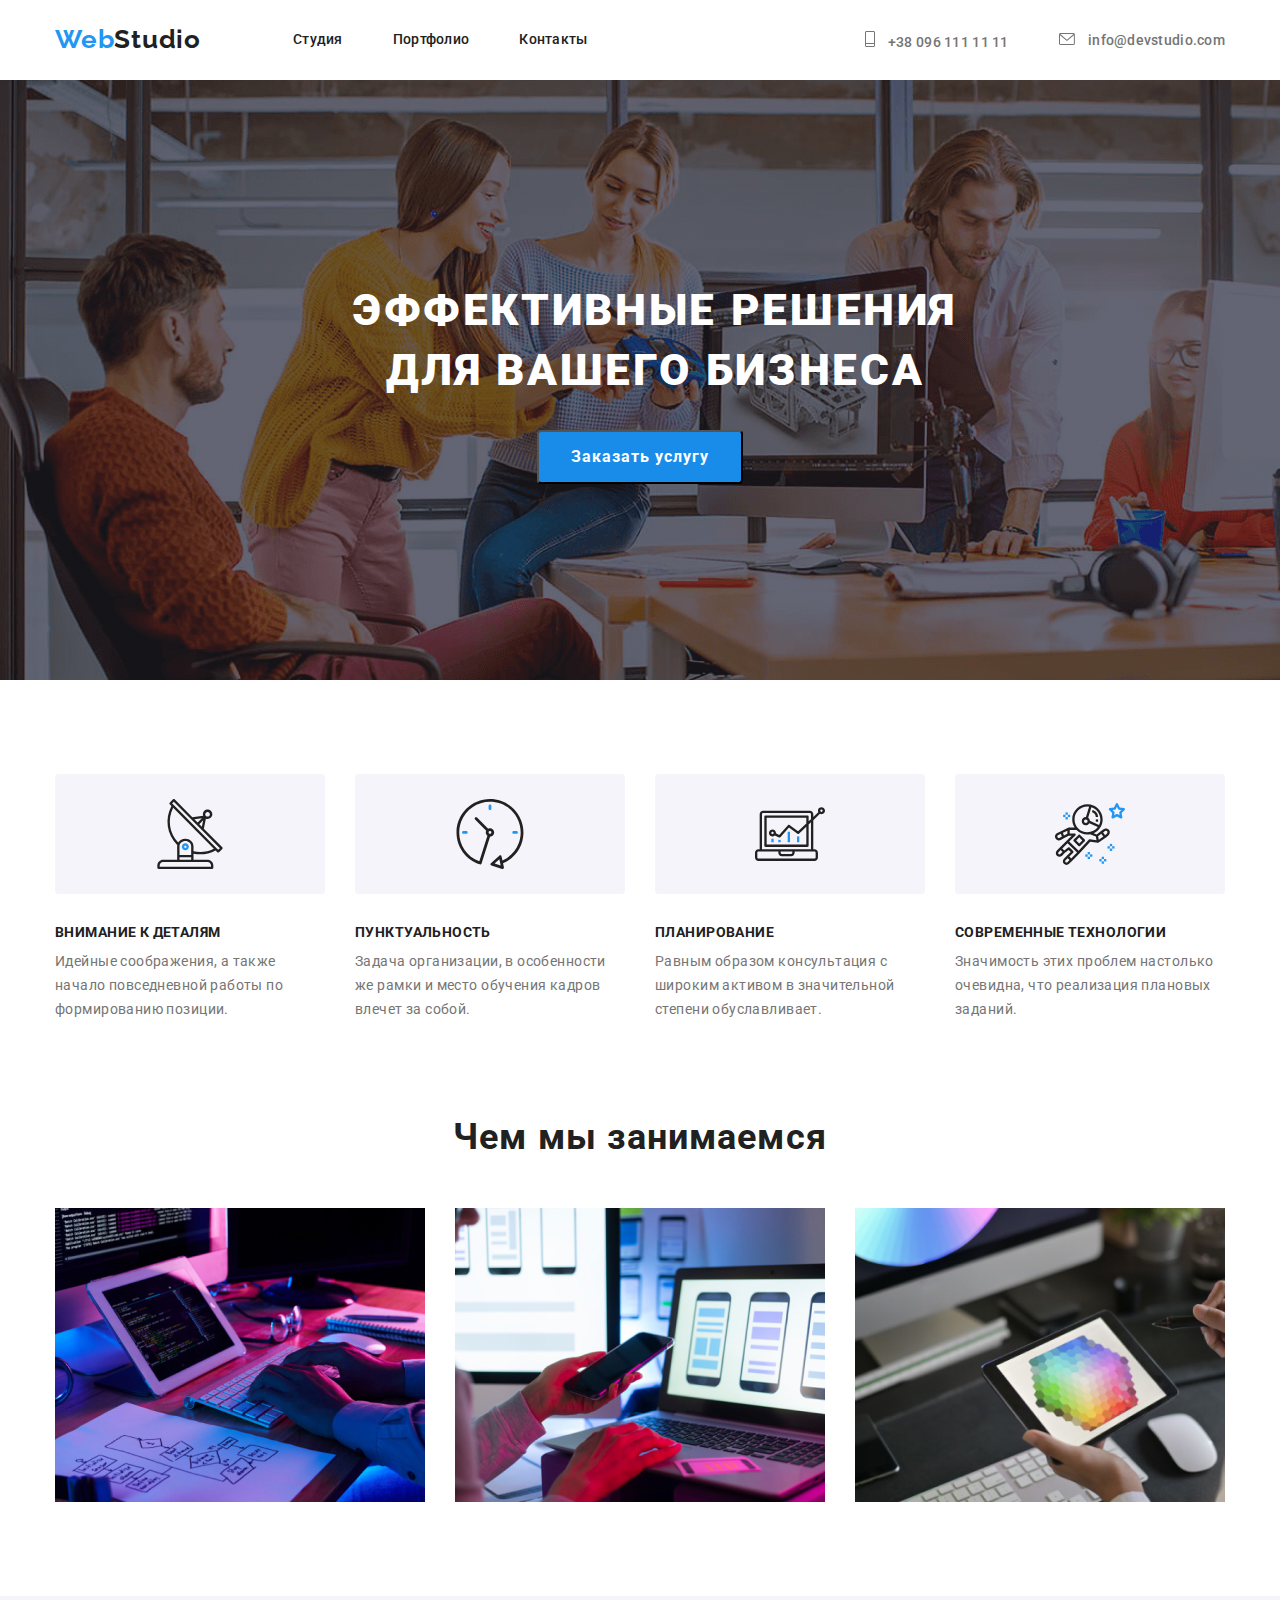
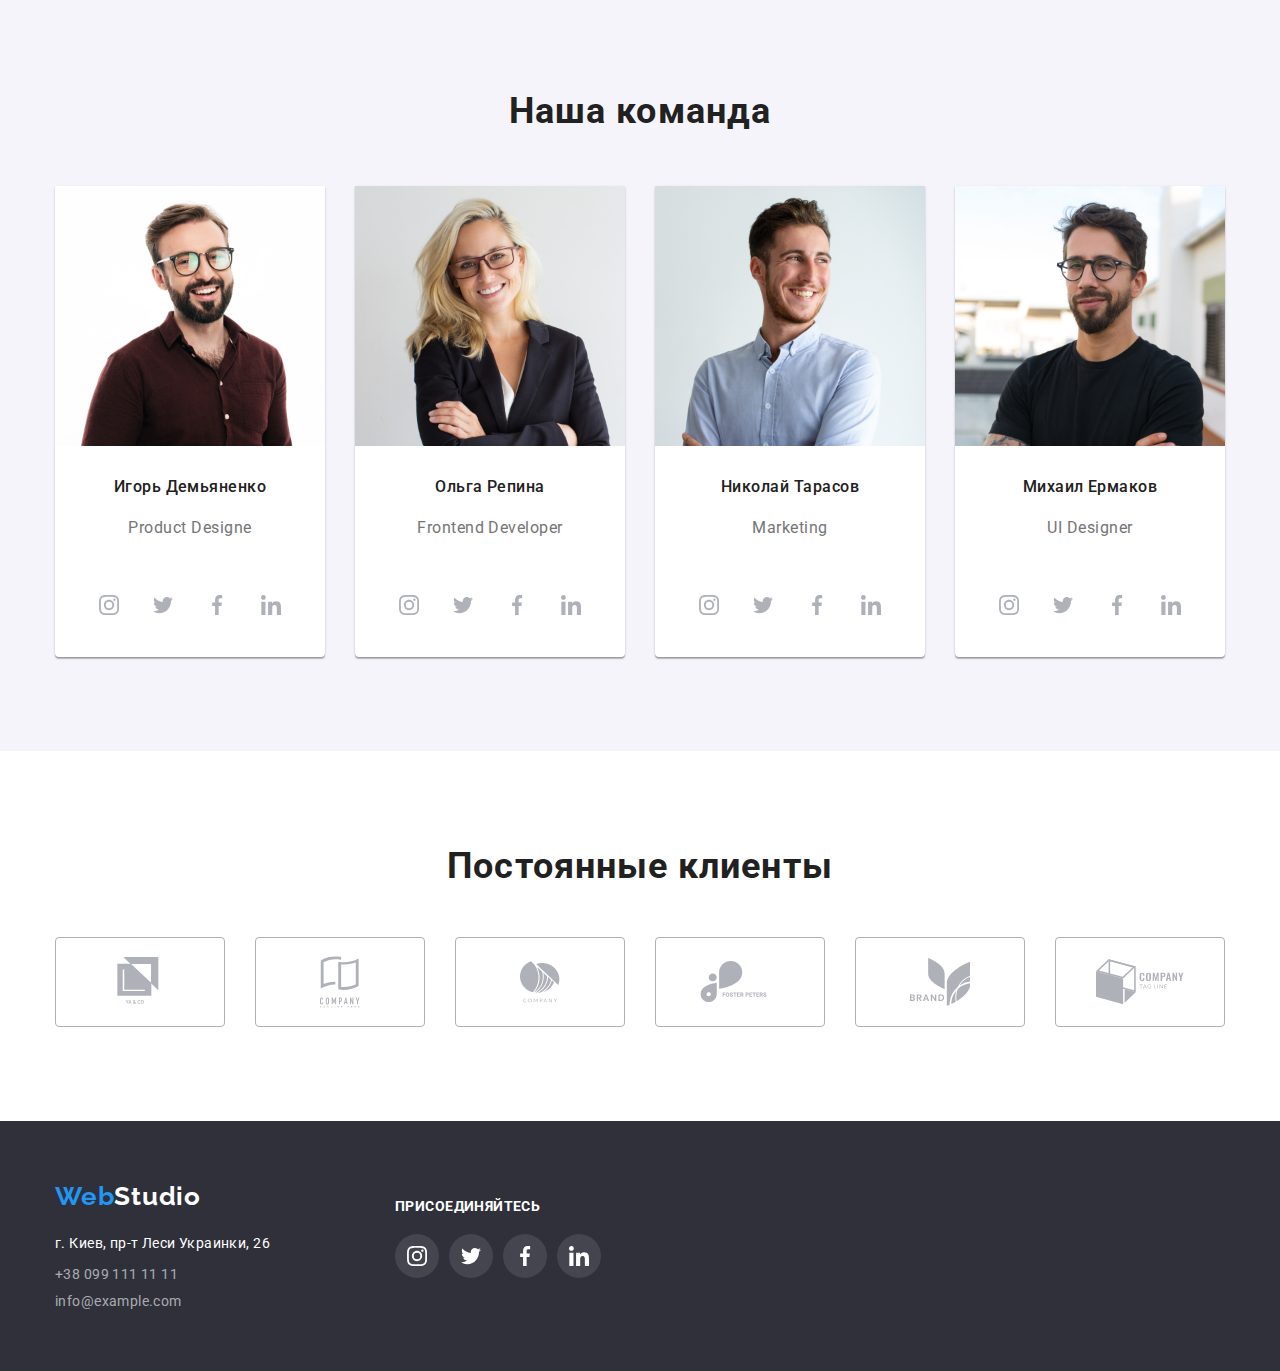
==== index.html @ f5c0ccfe "new repozitoriy" ====
<!DOCTYPE html>
<html lang="ru">
  <head>
    <meta charset="UTF-8" />
    <meta name="viewport" content="width=device-width, initial-scale=1.0" />
    <title>WebStudio</title>
    <link
      rel="stylesheet"
      href="https://cdnjs.cloudflare.com/ajax/libs/modern-normalize/1.0.0/modern-normalize.css"
    />
    <link
      href="https://fonts.googleapis.com/css2?family=Raleway:wght@700&family=Roboto:wght@400;500;900&display=swap"
      rel="stylesheet"
    />

    <link rel="stylesheet" href="./css/styles.css" />
  </head>
  <body>
    <!--Header-->
    <header class="header">
      <div class="container">
        <nav class="navigation">
          <a
            class="logo-link link"
            href="./index.html"
            aria-label="логотип вэбстудии"
          >
            <span class="logo">Web</span><span class="logo-two">Studio</span>
          </a>

          <ul class="navigation-list list">
            <li class="nav-list-item">
              <a class="nav-studio-link link" href="./portfolio.html">
                <span class="studio-color">Студия</span>
              </a>
            </li>
            <li class="nav-list-item">
              <a class="nav-portfolio-link link" href="./portfolio.html"
                >Портфолио</a
              >
            </li>
            <li class="nav-list-item">
              <a class="nav-contakts-link link" href="">Контакты</a>
            </li>
          </ul>
        </nav>
        <address class="address">
          <ul class="header-address-list">
            <li class="header-tel-list list">
              <a class="header-tel-link link" href="tel:+380961111111">
                <svg class="icon-telsvg">
                  <use href="./images/sprite.svg.svg#icon-telsvg"></use>
                </svg>
                +38 096 111 11 11</a
              >
            </li>
            <li class="header-mail-list list">
              <a class="header-mail-link link" href="mailto:info@devstudio.com">
                <svg class="icon-emailsvg">
                  <use href="./images/sprite.svg.svg#icon-emailsvg"></use>
                </svg>
                info@devstudio.com</a
              >
            </li>
          </ul>
        </address>
      </div>
    </header>
    <!-- Main-->
    <main class="Main">
      <!--Hero-->
      <section class="Hero overlay">
        <div class="container">
          <div class="wraper-title">
            <h1 class="title-hero">
              Эффективные решения <br />для вашего бизнеса
            </h1>
          </div>
          <div class="wraper-button-hero">
            <button class="button-hero" type="button">
              <span class="button-hero-link">Заказать услугу</span>
            </button>
          </div>
        </div>
      </section>

      <!--Features-->
      <section class="features">
        <div class="container">
          <h2 hidden class="title-features">Наши преимущества</h2>
          <ul class="features-list list">
            <li class="features-item antena">
              <h3 class="title-advantages">Внимание к деталям</h3>
              <p class="desc-title-advantages">
                Идейные соображения, а также начало повседневной работы по
                формированию позиции.
              </p>
            </li>
            <li class="features-item clock">
              <h3 class="title-advantages">Пунктуальность</h3>
              <p class="desc-title-advantages">
                Задача организации, в особенности же рамки и место обучения
                кадров влечет за собой.
              </p>
            </li>
            <li class="features-item diagram">
              <h3 class="title-advantages">Планирование</h3>
              <p class="desc-title-advantages">
                Равным образом консультация с широким активом в значительной
                степени обуславливает.
              </p>
            </li>
            <li class="features-item astronaut">
              <h3 class="title-advantages">Современные технологии</h3>
              <p class="desc-title-advantages">
                Значимость этих проблем настолько очевидна, что реализация
                плановых заданий.
              </p>
            </li>
          </ul>
        </div>
      </section>

      <!--description of services-->
      <section class="description-services">
        <div class="container">
          <h2 class="title-description">Чем мы занимаемся</h2>
          <ul class="description-services-item-list list">
            <li class="item-services">
              <img
                class="item-services-img"
                src="./images/what.we.doing/img.box1.jpg"
                alt="програмист пишет код"
                width="370"
                height="294"
              />
            </li>
            <li class="item-services">
              <img
                class="item-services-img"
                src="./images/what.we.doing/img.box2.jpg"
                alt="програмист выбирает
              макет сайта на телефоне"
                width="370"
                height="294"
              />
            </li>
            <li class="item-services">
              <img
                class="item-services-img"
                src="./images/what.we.doing/img.box3.jpg"
                alt="програмист выбирает цвет"
                width="370"
                height="294"
              />
            </li>
          </ul>
        </div>
      </section>

      <!--Team-->
      <section class="section team">
        <div class="container">
          <h2 class="title-team">Наша команда</h2>
          <ul class="team-list list">
            <li class="item-team">
              <img
                class="team-name-img"
                src="./images/team/img.1.jpg"
                alt="Игорь Демьяненко"
                width="270"
                height="260"
              />
              <div class="team-description">
                <h4 class="title-name">Игорь Демьяненко</h4>
                <p class="desc-profession" lang="en">Product Designe</p>
                <ul class="social-list list">
                  <li class="social-list-item">
                    <a class="social-list-link" href="">
                      <svg class="social-list-svg">
                        <use
                          href="./images/sprite.svg.svg#icon-instagramsvg"
                        ></use>
                      </svg>
                    </a>
                  </li>
                  <li class="social-list-item">
                    <a class="social-list-link" href="">
                      <svg class="social-list-svg">
                        <use
                          href="./images/sprite.svg.svg#icon-twittersvg"
                        ></use>
                      </svg>
                    </a>
                  </li>
                  <li class="social-list-item">
                    <a class="social-list-link" href="">
                      <svg class="social-list-svg">
                        <use
                          href="./images/sprite.svg.svg#icon-facebooksvg"
                        ></use>
                      </svg>
                    </a>
                  </li>
                  <li class="social-list-item">
                    <a class="social-list-link" href="">
                      <svg class="social-list-svg">
                        <use
                          href="./images/sprite.svg.svg#icon-linkedinsvg"
                        ></use>
                      </svg>
                    </a>
                  </li>
                </ul>
              </div>
            </li>
            <li class="item-team">
              <img
                class="team-name-img"
                src="./images/team/img.2.jpg"
                alt="Ольга Репина"
                width="270"
                height="260"
              />
              <div class="team-description">
                <h4 class="title-name">Ольга Репина</h4>
                <p class="desc-profession" lang="en">Frontend Developer</p>
                <ul class="social-list list">
                  <li class="social-list-item">
                    <a class="social-list-link" href="">
                      <svg class="social-list-svg">
                        <use
                          href="./images/sprite.svg.svg#icon-instagramsvg"
                        ></use>
                      </svg>
                    </a>
                  </li>
                  <li class="social-list-item">
                    <a class="social-list-link" href="">
                      <svg class="social-list-svg">
                        <use
                          href="./images/sprite.svg.svg#icon-twittersvg"
                        ></use>
                      </svg>
                    </a>
                  </li>
                  <li class="social-list-item">
                    <a class="social-list-link" href="">
                      <svg class="social-list-svg">
                        <use
                          href="./images/sprite.svg.svg#icon-facebooksvg"
                        ></use>
                      </svg>
                    </a>
                  </li>
                  <li class="social-list-item">
                    <a class="social-list-link" href="">
                      <svg class="social-list-svg">
                        <use
                          href="./images/sprite.svg.svg#icon-linkedinsvg"
                        ></use>
                      </svg>
                    </a>
                  </li>
                </ul>
              </div>
            </li>
            <li class="item-team">
              <img
                class="team-name-img"
                src="./images/team/img.3.jpg"
                alt="Николай Тарасов"
                width="270"
                height="260"
              />
              <div class="team-description">
                <h4 class="title-name">Николай Тарасов</h4>
                <p class="desc-profession" lang="en">Marketing</p>
                <ul class="social-list list">
                  <li class="social-list-item">
                    <a class="social-list-link" href="">
                      <svg class="social-list-svg">
                        <use
                          href="./images/sprite.svg.svg#icon-instagramsvg"
                        ></use>
                      </svg>
                    </a>
                  </li>
                  <li class="social-list-item">
                    <a class="social-list-link" href="" width="44" height="44">
                      <svg class="social-list-svg">
                        <use
                          href="./images/sprite.svg.svg#icon-twittersvg"
                        ></use>
                      </svg>
                    </a>
                  </li>
                  <li class="social-list-item">
                    <a class="social-list-link" href="">
                      <svg class="social-list-svg">
                        <use
                          href="./images/sprite.svg.svg#icon-facebooksvg"
                        ></use>
                      </svg>
                    </a>
                  </li>
                  <li class="social-list-item">
                    <a class="social-list-link" href="">
                      <svg class="social-list-svg">
                        <use
                          href="./images/sprite.svg.svg#icon-linkedinsvg"
                        ></use>
                      </svg>
                    </a>
                  </li>
                </ul>
              </div>
            </li>
            <li class="item-team">
              <img
                class="team-name-img"
                src="./images/team/img.4.jpg"
                alt="Михаил Ермаков "
                width="270"
                height="260"
              />
              <div class="team-description">
                <h4 class="title-name">Михаил Ермаков</h4>
                <p class="desc-profession" lang="en">UI Designer</p>
                <ul class="social-list list">
                  <li class="social-list-item">
                    <a class="social-list-link" href="">
                      <svg class="social-list-svg">
                        <use
                          href="./images/sprite.svg.svg#icon-instagramsvg"
                        ></use>
                      </svg>
                    </a>
                  </li>
                  <li class="social-list-item">
                    <a class="social-list-link" href="">
                      <svg class="social-list-svg">
                        <use
                          href="./images/sprite.svg.svg#icon-twittersvg"
                        ></use>
                      </svg>
                    </a>
                  </li>
                  <li class="social-list-item">
                    <a class="social-list-link" href="">
                      <svg class="social-list-svg">
                        <use
                          href="./images/sprite.svg.svg#icon-facebooksvg"
                        ></use>
                      </svg>
                    </a>
                  </li>
                  <li class="social-list-item">
                    <a class="social-list-link" href="">
                      <svg class="social-list-svg">
                        <use
                          href="./images/sprite.svg.svg#icon-linkedinsvg"
                        ></use>
                      </svg>
                    </a>
                  </li>
                </ul>
              </div>
            </li>
          </ul>
        </div>
      </section>
      <!--Clients-->
      <section class="clients">
        <div class="container">
          <h2 class="clients-name">Постоянные клиенты</h2>
          <ul class="clients-list list">
            <li class="clients-list-item">
              <a class="clients-list-link" href="">
                <svg class="clients-list-svg yaco">
                  <use href="./images/sprite.svg.svg#icon-logo-1"></use>
                </svg>
              </a>
            </li>
            <li class="clients-list-item">
              <a class="clients-list-link" href="">
                <svg class="clients-list-svg tagline">
                  <use href="./images/sprite.svg.svg#icon-logo-2"></use>
                </svg>
              </a>
            </li>
            <li class="clients-list-item">
              <a class="clients-list-link" href="">
                <svg class="clients-list-svg company">
                  <use href="./images/sprite.svg.svg#icon-logo-3"></use>
                </svg>
              </a>
            </li>
            <li class="clients-list-item">
              <a class="clients-list-link" href="">
                <svg class="clients-list-svg fosterpeters">
                  <use href="./images/sprite.svg.svg#icon-logo-4"></use>
                </svg>
              </a>
            </li>
            <li class="clients-list-item">
              <a class="clients-list-link" href="">
                <svg class="clients-list-svg brand">
                  <use href="./images/sprite.svg.svg#icon-logo-5"></use>
                </svg>
              </a>
            </li>
            <li class="clients-list-item">
              <a class="clients-list-link" href="">
                <svg class="clients-list-svg tag">
                  <use href="./images/sprite.svg.svg#icon-logo-6"></use>
                </svg>
              </a>
            </li>
          </ul>
        </div>
      </section>
    </main>
    <!--Footer-->

    <footer class="page-footer">
      <div class="container">
        <nav class="nav-footer">
          <div class="nav-footer-wraper">
            <a
              class="logo-link link"
              href="./index.html"
              aria-label="логотип вэбстудии"
            >
              <span class="logo-footer">Web</span
              ><span class="logo-footer-two">Studio</span>
            </a>
          </div>
          <address class="address">
            <ul class="footer-address-list list">
              <li class="map-item">
                <a
                  class="footer-map-link link"
                  href="https://goo.gl/maps/KVh2sjvW69xW6A4LA"
                  target="_blank"
                  >г. Киев, пр-т Леси Украинки, 26</a
                >
              </li>
              <li class="tel-item">
                <a class="footer-tel-link link" href="tel:+380991111111 "
                  >+38 099 111 11 11</a
                >
              </li>
              <li class="mail-item">
                <a class="footer-mail-link link" href="mailto:info@example.com"
                  >info@example.com</a
                >
              </li>
            </ul>
          </address>
        </nav>
        <div class="social-wraper">
          <b class="join">Присоединяйтесь</b>
          <ul class="footer-social-list">
            <li class="footer-social-list-item">
              <a href="" class="footer-social-list-link">
                <svg class="footer-social-list-svg">
                  <use href="./images/sprite.svg.svg#icon-instagramsvg"></use>
                </svg>
              </a>
            </li>
            <li class="footer-social-list-item">
              <a href="" class="footer-social-list-link">
                <svg class="footer-social-list-svg">
                  <use href="./images/sprite.svg.svg#icon-twittersvg"></use>
                </svg>
              </a>
            </li>
            <li class="footer-social-list-item">
              <a href="" class="footer-social-list-link">
                <svg class="footer-social-list-svg">
                  <use href="./images/sprite.svg.svg#icon-facebooksvg"></use>
                </svg>
              </a>
            </li>
            <li class="footer-social-list-item">
              <a href="" class="footer-social-list-link">
                <svg class="footer-social-list-svg">
                  <use href="./images/sprite.svg.svg#icon-linkedinsvg"></use>
                </svg>
              </a>
            </li>
          </ul>
        </div>
      </div>
    </footer>
  </body>
</html>
---- css/styles.css ----
*,
*::before,
*::after {
  box-sizing: border-box;
  padding: 0;
}

body {
  font-family: roboto, sans-serif;
  font-style: normal;
}

.list {
  list-style: none;
}
.link {
  text-decoration: none;
}

ul {
  list-style: none;
}

p,
ul,
h1,
h2,
h3 {
  margin: 0;
  padding: 0;
}
.section {
  padding-top: 94px;
  padding-bottom: 94px;
}

a {
  text-decoration: none;
}
img {
  display: block;
}
.container {
  width: 1200px;
  margin-left: auto;
  margin-right: auto;
  padding-left: 15px;
  padding-right: 15px;
}

/*header html*/
.header {

}
.header .container {
  display: flex;
  align-items: center;
   padding-top: 24px;
  padding-bottom: 25px;
  background-color: #ffffff;
}
.logo {
  font-family: Raleway;
  font-weight: bold;
  font-size: 26px;
  line-height: 1.192;
  /* identical to box height */

  letter-spacing: 0.03em;

  color: #2196f3;
}
.logo-link {
  margin-right: 92px;
  
}
.logo-two {
  font-family: Raleway;
  font-weight: bold;
  font-size: 26px;
  line-height: 1.192;
  /* identical to box height */

  letter-spacing: 0.03em;
  color: #212121;
}
.studio-color ,
.nav-portfolio-link,
.nav-contakts-link  {
  font-family: Roboto;
  font-style: normal;
  font-weight: 500;
  font-size: 14px;
  line-height: 16px;
  letter-spacing: 0.02em;

  color: #212121;
}
.navigation {
  display: flex;
  align-items: center;
}
.navigation-list {
  display: flex;
}
.nav-list-item:not(:last-child) {
  margin-right: 50px;
  
}

.nav-portfolio-link,
.nav-contakts-link {
  font-weight: 500;
  font-size: 14px;
  line-height: 1.142;
  letter-spacing: 0.02em;

  color: #212121;
}

/*Address header html*/
.address {
  font-style: normal;
}

.header .address {
  margin-left: auto;
}
.header-address-list {
  display: flex;
   align-content: center;
   align-items: center;
}
.header-mail-link {
  display: flex;
 
  align-items: center;
  font-weight: 500;
  font-size: 14px;
  line-height: 16px;
  letter-spacing: 0.02em;
  color: #757575;
   align-content: center;
}
.icon-emailsvg {
  padding: 0;
  border: none;
  width: 16px;
  height: 12px;
  margin-right: 10px;
  fill: currentColor;
 
}
.icon-emailsvg:hover {
 fill:rgba(33, 150, 243, 1) ; 

}


.header-tel-link {
  font-weight: 500;
  font-size: 14px;
  line-height: 16px;
  letter-spacing: 0.02em;
  color: #757575;
  margin-right: 50px;
}
.icon-telsvg {
   padding: 0;
  border: none;
  width: 10px;
  height: 16px;
  margin-right: 10px;
  fill: currentColor;

}
.icon-telsvg:hover {
 fill:rgba(33, 150, 243, 1) ; 

}
/*header navigation hover*/
.nav-link:hover,
.nav-link:focus,
.studio-color:hover,
.studio-color:focus,
.nav-portfolio-link:hover,
.nav-portfolio-link:focus,
.nav-contakts-link:hover,
.nav-contakts-link:focus,
.header-mail-link:hover,
.header-mail-link:focus,
.header-tel-link:hover,
.header-tel-link:focus {
  color: #2196f3;
}
/*main index.html*/

/*Hero*/
.Hero {
  background: #2f303a;
  align-items: center;
  padding-top: 200px;
  padding-bottom: 200px;
}
.overlay  {
  height: 600px;
  max-width: 1600px;
  margin-left: auto;
  margin-right: auto;
  background-image: linear-gradient(to right,rgba(47, 48, 58, 0.4), rgba(47, 48, 58, 0.4)
  ) ,
  url("../images/hero/hero.png.png");
  background-size: cover;
}

.title-hero {
  font-family: Roboto;
  font-weight: 900;
  font-size: 44px;
  line-height: 1.364;
  /* or 136% */

  text-align: center;
  letter-spacing: 0.06em;
  text-transform: uppercase;

  color: #ffffff;

  align-content: center;
}
.wraper-title {
  padding-left: 30px;
}
.wraper-button-hero {
  align-items: center;
  text-align: center;
  letter-spacing: 0.06em;

  align-content: center;
  padding: 30px;
}
.button-hero {
  font-weight: 700;
  font-size: 16px;
  line-height: 1.875
  text-align: center;
  align-items: center;
  letter-spacing: 0.06em;
  background: #188ce8;
  color: #ffffff;
  border-radius: 4px;
}
.button-hero-link:hover,
.button-hero-link:focus {
color:  rgba(0, 0, 0, 0.25);
}

.button-hero-link {
  padding: 10px 32px;
  font-weight: bold;
  font-size: 16px;
  line-height: 1.87;
  /* identical to box height, or 187% */

  display: flex;
  align-items: center;
  text-align: center;
  letter-spacing: 0.06em;

  color: #ffffff;
}

/*features*/
.features {
  padding-top: 94px;
  padding-bottom: 94px;
}
.title-advantages {
  font-weight: bold;
  font-size: 14px;
  line-height: 1.142;
  letter-spacing: 0.03em;
  text-transform: uppercase;

  color: #212121;
  padding-top: 30px;
}
.features-item:not(:first-child) {
  padding-left: 30px;
 
}


.features-list {
  display: flex;
  flex-wrap: nowrap;
  }
  .features-item::before {
    display: block;
    content:"" ;
    height: 120px;
    background-color:rgba(245, 244, 250, 1) ;
    background-repeat: no-repeat;
    background-position: center;
   /*background-size: contain;*/
    border-radius: 4px;
    }


.features-item.antena::before {
  background-image: url("../images/Feautures/antena.svg.svg");

}

.features-item.clock::before {
  background-image: url("../images/Feautures/clock.svg.svg");

}
.features-item.diagram::before {
  background-image: url("../images/Feautures/diagram.svg.svg");

}
.features-item.astronaut::before {
  background-image: url("../images/Feautures/astronaut.svg.svg");

}


.wraper-features {
  align-items: center;
}

.desc-title-advantages {
  font-weight: normal;
  font-size: 14px;
  line-height: 1.714;
  /* or 171% */

  letter-spacing: 0.03em;

  color: #757575;
  width: 270px;
}
/*description of services*/
.description-services {
  padding-bottom: 94px;
}
.description-services-item-list {
  display: flex;
  flex-wrap: nowrap;
}

.item-services:not(:last-child) {
  margin-right: 30px;
}

.title-description {
  font-weight: bold;
  font-size: 36px;
  line-height: 1.17;
  text-align: center;
  letter-spacing: 0.03em;

  color: #212121;
 padding-bottom:  50px;
}

/*Team*/
.section.team {
 background: #F5F4FA;
}
.wraper-team {
  padding-bottom: 47px;
}

.title-team {
  font-weight: 700;
  font-size: 36px;
  line-height: 1.17;
  text-align: center;
  letter-spacing: 0.03em;

  color: #212121;
  margin-bottom: 54px;

}
.item-team { 
  background: #FFFFFF;
/* material shadow v1 */

box-shadow: 0px 1px 3px rgba(0, 0, 0, 0.12), 0px 1px 1px rgba(0, 0, 0, 0.14), 0px 2px 1px rgba(0, 0, 0, 0.2);
border-radius: 0px 0px 4px 4px;
}

.team-list {
  display: flex;
  flex-wrap: nowrap;
}
.item-team:not(:last-child) {
  margin-right: 30px;
}

.title-name {
  font-weight: 500;
  font-size: 16px;
  line-height: 1.19;
  /*text-align: center;*/
  /* identical to box height */
  letter-spacing: 0.03em;

  color: #212121;
}
.title-advantages {
  padding-bottom: 10px;
}

.social-list-svg {
  width: 20px;
  height: 20px;
  fill:#AFB1B8;
  
}
.social-list {
  display: flex;
  justify-content: space-between;
   padding-left: 32px;
   padding-right: 32px;
  padding-top: 16px;
   padding-bottom: 30px;
}
/*.social-list:not(:last-child) {
  padding-left: 32px;*/



.social-list-link {
  display: flex;
  align-items: center;
  justify-content: center;
  width: 44px;
  height: 44px;
  border-radius: 50%;
 background-color:#ffffff ;
 fill: #ffffff ;

}

.social-list-link:hover,
.social-list-link:focus {
  background-color: #2196F3;
  color: #ffffff;
   
}


.social-list-link:hover
.social-list-svg,
.social-list-link:focus 
.social-list-svg {
  fill: currentColor;
  
}



.team-description {
  align-items: center;
  text-align: center;
  padding-top: 10px;
}

.desc-profession {
  font-weight: normal;
  font-size: 16px;
  line-height: 1.19;
  /* identical to box height */

  /*text-align: center;*/
  letter-spacing: 0.03em;

  color: #757575;
margin-bottom: 30px;
}
/*clients*/
.clients  {
  display: flex;
  align-items: center;
  padding-top: 94px;
  padding-bottom: 94px;
  background-color: #ffffff;
}
.clients-name {
font-family: Roboto;
font-style: 700;
font-weight: bold;
font-size: 36px;
line-height: 1.17;
text-align: center;
letter-spacing: 0.03em;
color: #212121;
padding-bottom: 50px;
}
.clients-list {
  display: flex;
}
.clients-list-item {
width: 170px;
height: 90px;
border: 1px solid #AFB1B8;
border-radius: 4px;
margin-right: 30px;
display: flex;
justify-content: center;
align-items: center;

}
.clients-list-link {
  display: flex;
  align-items: center;
  justify-content: center;
  width: 170px;
  height: 90px;
  border-radius: 4px;
  color: #AFB1B8;

}


.clients-list-item:last-child {
  margin-right: 0;
}

.clients-list-link svg {
  fill: rgba(175, 177, 184, 1);
   
 }
 .clients-list-link:hover svg,
 .clients-list-link:focus svg
  {
   fill:#2196F3;
   border-color: #2196F3;
  
  color: #AFB1B8 ;
    
 }

 .clients-list-item:hover ,
 .clients-list-item:focus 
  {
   border-color: #2196F3;
   fill:#2196F3;
    
 }
 .clients-list-svg {
  fill: currentColor;

}

.yaco {
 width: 46px;
 height: 50px;
 
 
}
.tagline {
  width: 40px;
 height: 52px;

}
.company {
  width: 40px;
 height: 42px;

}
.fosterpeters {
  width: 80px;
 height: 42px;

}
.brand {
  width: 60px;
 height: 48px;

}
.tag {
  width: 88px;
 height: 46px;

}




/*Footer html*/
.page-footer {
  background: #2f303a;
  display: block;
  
}

.page-footer > .container {
  display: flex;

  align-items: center;
}

.nav-footer {
  padding-top: 60px;
  padding-bottom: 60px;
}
.nav-footer-wraper {
  padding-bottom: 20px;
}

.logo-footer {
  font-family: Raleway;
  font-weight: bold;
  font-size: 26px;
  line-height: 1.192;
  /* identical to box height */

  letter-spacing: 0.03em;

  color: #2196f3;
}

.logo-footer-two {
  font-family: Raleway;
  font-weight: bold;
  font-size: 26px;
  line-height: 1.192;
  /* identical to box height */

  letter-spacing: 0.03em;
  color: #ffffff;
}

.footer-map-link {
  font-family: Roboto;
  font-weight: normal;
  font-size: 14px;
  line-height: 1, 714;
  /* or 171% */

  letter-spacing: 0.03em;

  color: #ffffff;
  padding-top: 20px;
}

.tel-item,
.mail-item {
  padding-top: 9px;
}

.footer-tel-link,
.footer-mail-link {
  font-family: Roboto;
  font-weight: normal;
  font-size: 14px;
  line-height: 1, 714;
  /* or 171% */

  letter-spacing: 0.03em;

  color: rgba(255, 255, 255, 0.6);
}
.social-wraper {
  display: block;
  min-width:  206px;
  height: 120px;
 margin-left: 102px;
}
.join {
display:inline-block;
margin-bottom: 21px;
font-style: normal;
font-weight: 700;
font-size: 14px;
line-height: 1.143;
letter-spacing: 0.03em;
text-transform: uppercase;
color: #FFFFFF;
text-align: left;

margin-bottom: 20px;
padding-top: 12px;

}

.footer-social-list {
  display: flex;
  width: 206px;
  justify-content: space-between;
}

.footer-social-list-link {
  display: flex;
  align-items: center;
  justify-content: center;
  width: 44px;
  height: 44px;
  border-radius: 50%;
 background-color:rgba(255, 255, 255, 0.1) ;
 fill:rgba(255, 255, 255, 0.1)  ;

}

.footer-social-list-link:hover,
.footer-list-link:focus {
  background-color: #2196F3;
  color: #ffffff;
}


.footer-social-list-link:hover
.footer-social-list-svg,
.footer-social-list-link:focus 
.footer-social-list-svg {
  fill: currentColor;
  
}
.footer-social-list-svg {
  width: 20px;
  height: 20px;
  fill: #ffffff;
  
  
}



/******finish index.html******/

/*body for portfolio*/
body {
  font-family: roboto, sans-serif;
  font-style: normal;
}
.list {
  list-style: none;
}
.link {
  text-decoration: none;
}

.address {
  font-style: normal;
}
/*header navigation portfolio*/

.portfolio-header .container {
  align-items: center;
  display: flex;
 
   padding-top: 24px;
   padding-bottom: 25px;
   background-color: #ffffff;
}
.portfolio-header {
  border: 1px solid #ECECEC;

}
 

.link-portfolio-link {
  display: block;
 margin-right: 92px;
  /*padding-top: 32px;
  padding-bottom: 32px;*/
}
.logo-list {
  font-family: Raleway;
  font-style: normal;
  font-weight: bold;
  font-size: 26px;
  line-height: 1.19;
  /* identical to box height */

  letter-spacing: 0.03em;

  color: #2196f3;
 
}
.logo-list2 {
  font-family: Raleway;
  font-style: normal;
  font-weight: bold;
  font-size: 26px;
  line-height: 1.19;
  /* identical to box height */

  letter-spacing: 0.03em;

  color: #212121;
}

.navigation {
  display: flex;

}
.navigation-list-item:not(:last-child) {
margin-right: 50px;
}
.list-contacts {
  display: flex;
 
}
  .address {
  margin-left: auto;
}

.navigation-list-link {
 display: block;

  font-weight: 500;
  font-size: 14px;
  line-height: 0.87;
  letter-spacing: 0.02em;

  color: #212121;
  /*padding-top: 32px;
  padding-bottom: 32px;*/
}

.navigation-list-link:hover,
.navigation-list-link:focus,
.navigation-list-link2:hover,
.navigation-list-link2:focus,
.header-mail-link:hover,
.header-mail-link:focus,
.header-tel-link:hover,
.header-tel-link:focus {
  color: #2196f3;
}
.icon-emailsvg {
  padding: 0;
  border: none;
  width: 16px;
  height: 12px;
  margin-right: 10px;
  fill: currentColor;
 
}
.icon-emailsvg:hover {
 fill:rgba(33, 150, 243, 1) ; 

}

.icon-telsvg {
   padding: 0;
  border: none;
  width: 10px;
  height: 16px;
  margin-right: 10px;
  fill: currentColor;

}
.icon-telsvg:hover {
 fill:rgba(33, 150, 243, 1) ; }

.navigation-list-link2 {
  font-weight: 500;
  font-size: 14px;
  line-height: 0.87;
  letter-spacing: 0.02em;

  color: #212121;
}
/*address portfolio*/
.header-mail-link,
.header-tel-link {
 display: block;
 
  font-weight: 500;
  font-size: 14px;
  line-height: 0.87;
  letter-spacing: 0.02em;
  
 /* padding-top: 32px;
  padding-bottom: 32px;*/
}
/*filters*/

/*main*/
.main {
  background: #e5e5e5;
  position: absolute;
  width: 1170px;
  height: 1360px;
  left: 215px;
  top: 174px;
  
}

.filters {
  padding-top: 94px;
}
 .filters-list  {
   
  display: flex;
  justify-content:  center;
 }

.wrapper-filters {
  justify-content:  center;
}

.filters-item:not(:last-child) {
  margin-right: 8px;
   }




.choose-button-filters:hover,
.choose-button-filters:focus {
  color: #ffffff;
  background-color:  #2196f3;
  box-shadow: 0px 3px 1px rgba(0, 0, 0, 0.1), 0px 1px 2px rgba(0, 0, 0, 0.08),
    0px 2px 2px rgba(0, 0, 0, 0.12);
     cursor: pointer;


}
.choose-button-filters {
  font-weight: 500;
  font-size: 16px;
  line-height: 1.62;
  text-align: center;
  letter-spacing: 0.03em;
color:  #212121;;
  background: #F5F4FA;
padding: 6px 22px;
border: none;
border-radius: 4px;
min-width: 73px;
    
    padding: 6px 22px;
    cursor: pointer;

}

    

/*portfolio works*/
.title-works {
  font-weight: bold;
  font-size: 18px;
  line-height: 2;
  /* identical to box height, or 200% */

  letter-spacing: 0.06em;

  color: #212121;
  margin: 0;
}

.item-works-img {
  display: block;
}
.portfolio-works {
  padding-top: 56px;
  padding-bottom: 94px;
}

.portfolio-works-list  {
  display: flex;
  flex-wrap: wrap;
 
}
.item-works {
width: 370px;
margin-right: 30px;
margin-bottom: 30px;

}
.item-works:nth-child(3n) {
  margin-right: 0px;

}
.item-works:nth-last-child(-n+3){
  margin-bottom: 0px;
}
.works-contant {
 padding: 20px 24px;
  background: #FFFFFF;
border: 1px solid #EEEEEE;
box-sizing: border-box;
cursor: pointer;
}
.item-works:hover {
box-shadow: 0px 1px 1px rgba(0, 0, 0, 0.12), 0px 4px 4px rgba(0, 0, 0, 0.06), 1px 4px 6px rgba(0, 0, 0, 0.16);
cursor: pointer;
}



.projects-name {
  font-weight: normal;
  font-size: 16px;
  line-height: 1.87;
  /* identical to box height, or 187% */

  letter-spacing: 0.03em;

  color: #757575;
  padding-top: 4px;
  margin: 0;
}

/*footer*/
.page-footer {
  background: #2f303a;
  display: block;
   
}
.page-footer > .container {
  display: flex;
  align-items: center;
}

.logo-footer {
  font-family: Raleway;
  font-weight: bold;
  font-size: 26px;
  line-height: 1.192;
  /* identical to box height */

  letter-spacing: 0.03em;

  color: #2196f3;
}
.footer-map-link {
  font-family: Roboto;
  font-weight: normal;
  font-size: 14px;
  line-height: 1.714;
  /* or 171% */

  letter-spacing: 0.03em;

  color: #ffffff;
  padding-top: 20px;
  
}
.footer-map-item-list, 
.footer-item-tel,
 .footer-item-mail {
   padding-bottom: 9px;

}

.footer-tel-link,
.footer-mail-link {
  font-weight: normal;
  font-size: 14px;
  line-height: 1.14;
  /* or 171% */

  letter-spacing: 0.03em;
  color: rgba(255, 255, 255, 0.6);
}
.tel-item,
.mail-item {
  padding-top: 9px;
}
.footer-map-link:hover,
.footer-map-link:focus,
.footer-tel-link:hover,
.footer-tel-link:focus,
.footer-mail-link:hover,
.footer-mail-link:focus {
  color: #2196f3;
}
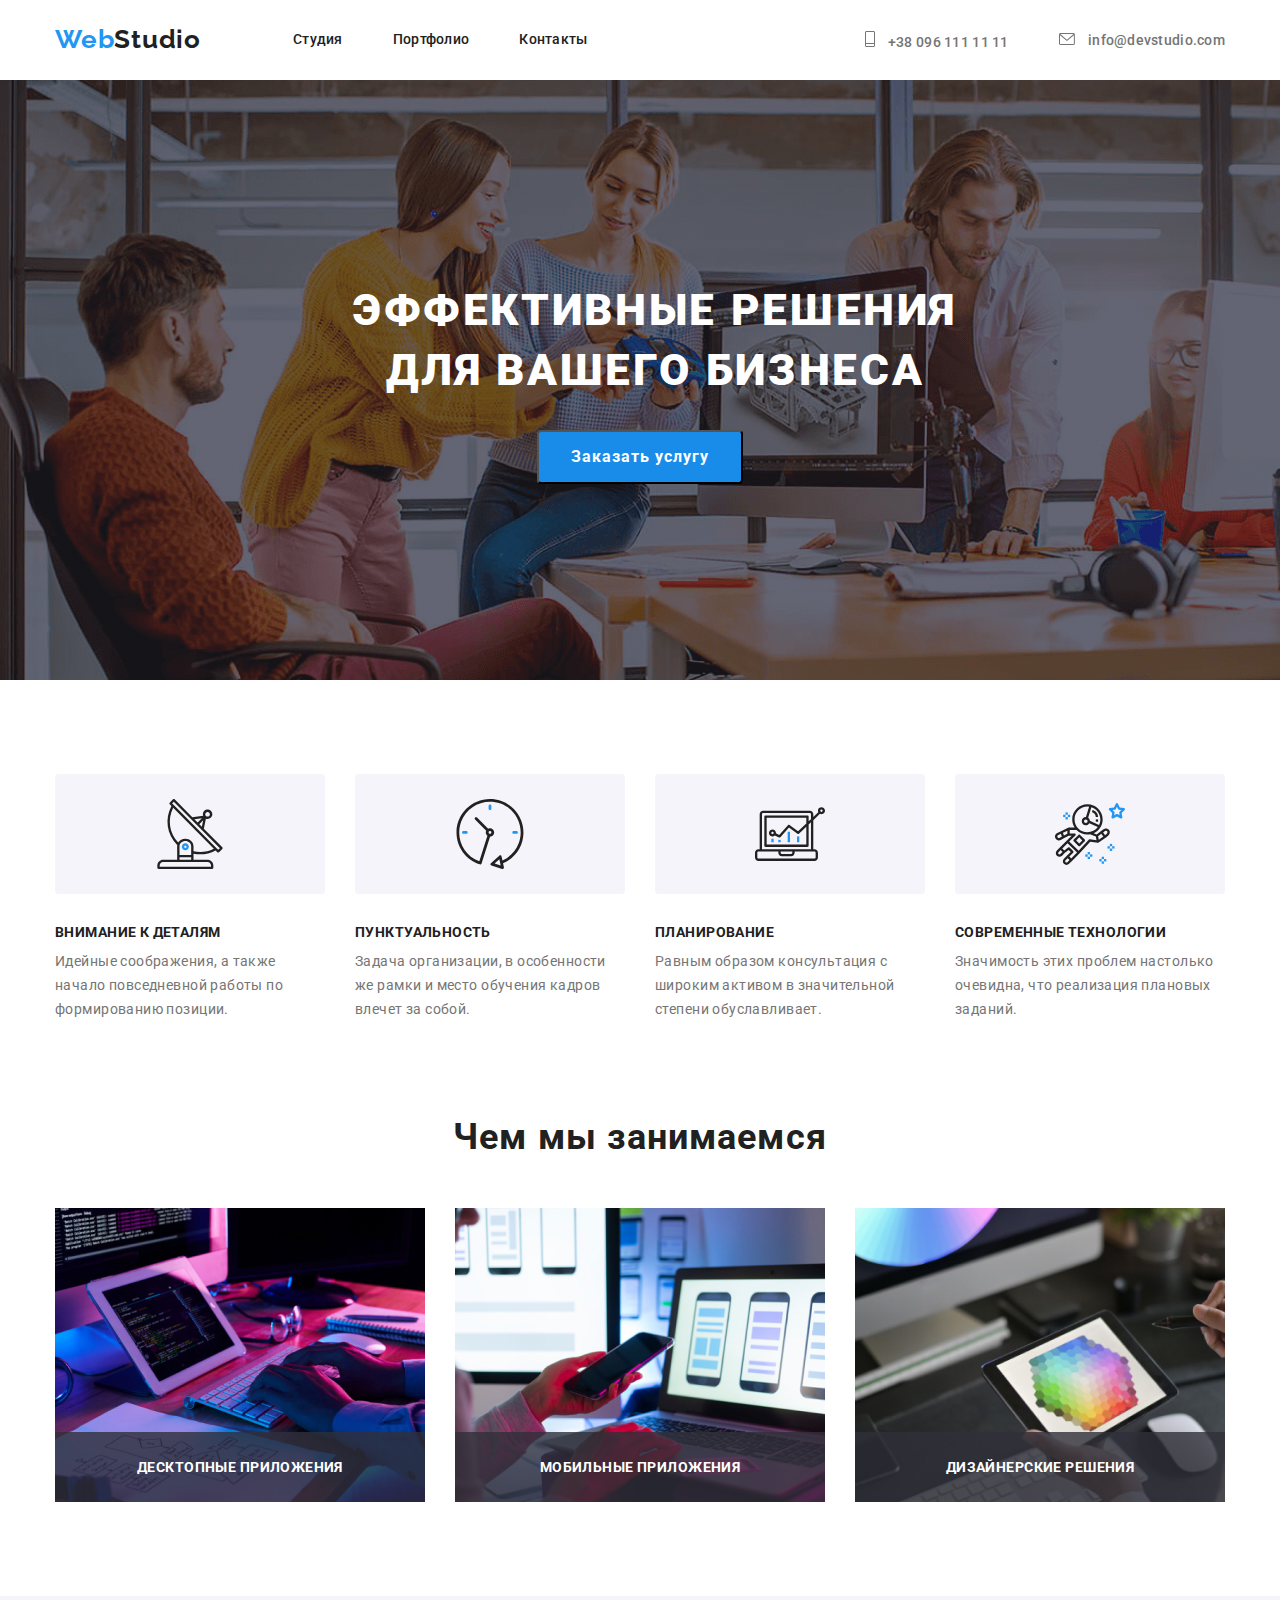
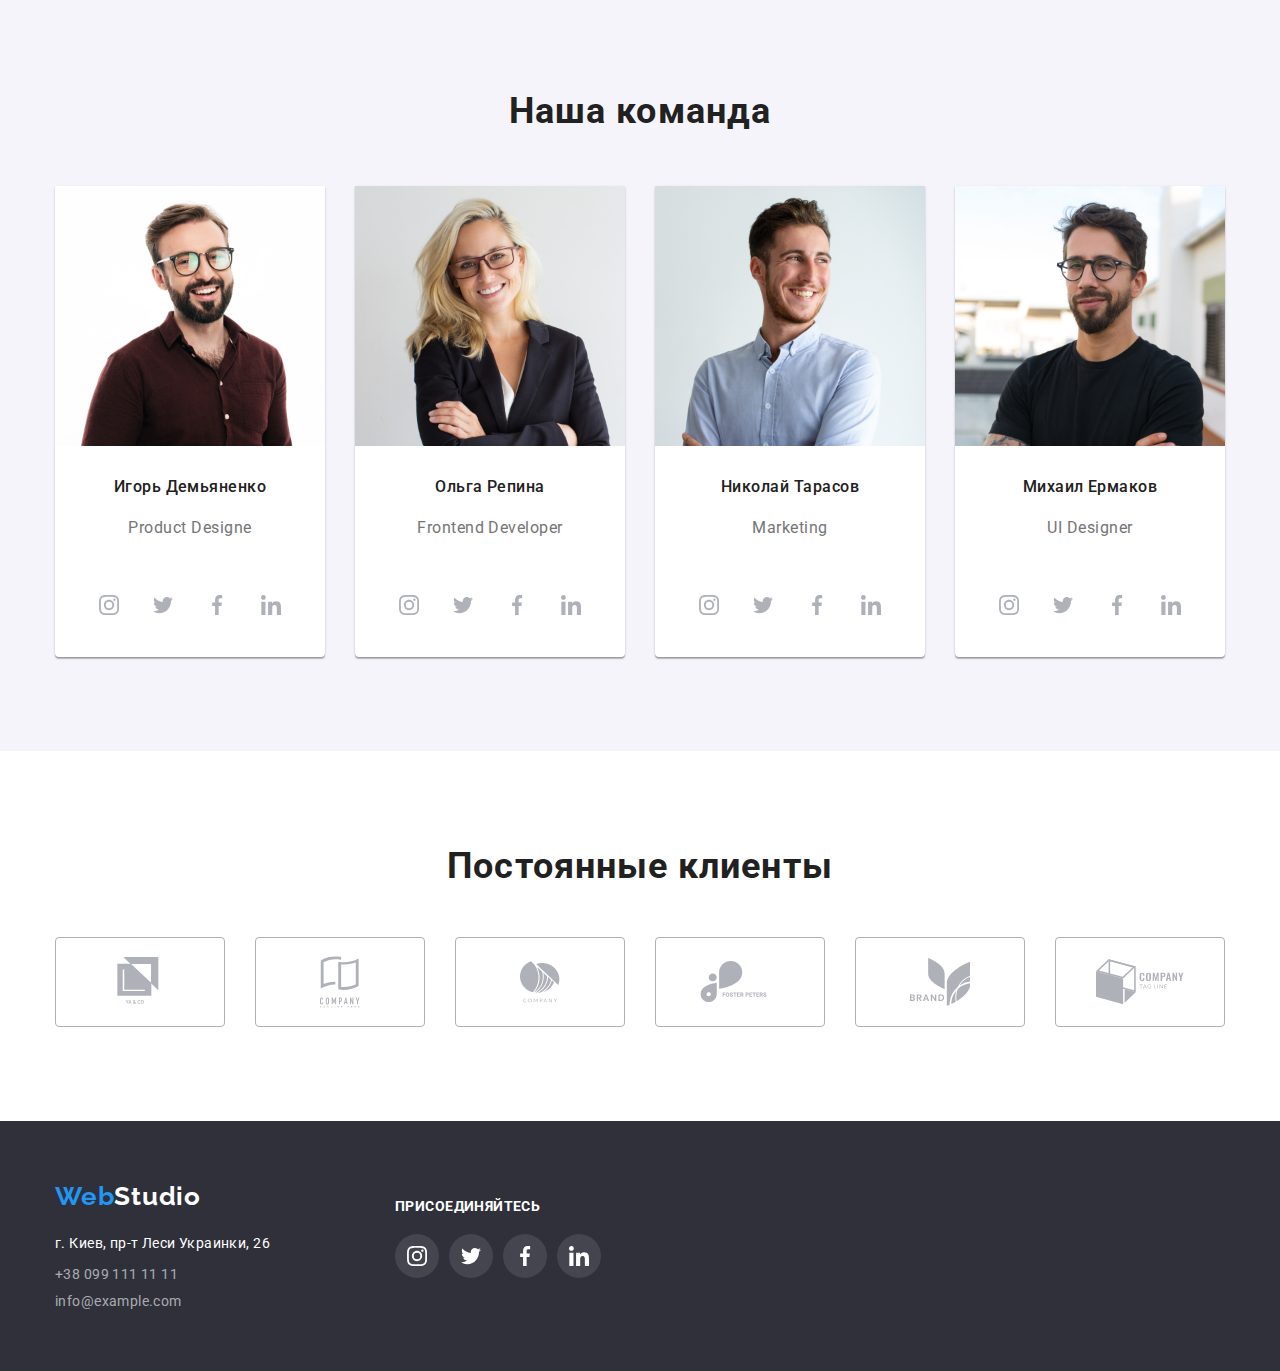
==== commit 5f5b0a08: "animation" ====
--- a/index.html
+++ b/index.html
@@ -12,6 +12,10 @@
       href="https://fonts.googleapis.com/css2?family=Raleway:wght@700&family=Roboto:wght@400;500;900&display=swap"
       rel="stylesheet"
     />
+    <link
+      rel="stylesheet"
+      href="https://cdnjs.cloudflare.com/ajax/libs/animate.css/4.1.1/animate.min.css"
+    />
 
     <link rel="stylesheet" href="./css/styles.css" />
   </head>
@@ -21,7 +25,7 @@
       <div class="container">
         <nav class="navigation">
           <a
-            class="logo-link link"
+            class="logo-link link animate__bounceIn"
             href="./index.html"
             aria-label="логотип вэбстудии"
           >
@@ -30,7 +34,7 @@
 
           <ul class="navigation-list list">
             <li class="nav-list-item">
-              <a class="nav-studio-link link" href="./portfolio.html">
+              <a class="nav-studio-link link" href="./index.html">
                 <span class="studio-color">Студия</span>
               </a>
             </li>
@@ -77,7 +81,7 @@
             </h1>
           </div>
           <div class="wraper-button-hero">
-            <button class="button-hero" type="button">
+            <button class="button-hero" type="button" data-modal-open>
               <span class="button-hero-link">Заказать услугу</span>
             </button>
           </div>
@@ -134,6 +138,7 @@
                 width="370"
                 height="294"
               />
+              <div class="describtion-img">Десктопные приложения</div>
             </li>
             <li class="item-services">
               <img
@@ -144,6 +149,7 @@
                 width="370"
                 height="294"
               />
+              <div class="describtion-img">Мобильные приложения</div>
             </li>
             <li class="item-services">
               <img
@@ -153,6 +159,7 @@
                 width="370"
                 height="294"
               />
+              <div class="describtion-img">Дизайнерские решения</div>
             </li>
           </ul>
         </div>
@@ -494,5 +501,15 @@
         </div>
       </div>
     </footer>
+    <div class="backdrop is-hidden" data-modal>
+      <div class="modal">
+        <button type="button" class="close-btn" data-modal-close>
+          <svg class="modal-btn-svg">
+            <use href="../images/sprite.vector.svg.svg#icon-Vectorsvg"></use>
+          </svg>
+        </button>
+      </div>
+    </div>
+    <script src="./js/modal.js"></script>
   </body>
 </html>
--- a/css/styles.css
+++ b/css/styles.css
@@ -1,3 +1,6 @@
+
+
+
 *,
 *::before,
 *::after {
@@ -49,14 +52,15 @@
 }
 
 /*header html*/
-.header {
-
-}
-.header .container {
-  display: flex;
-  align-items: center;
+.header { 
    padding-top: 24px;
   padding-bottom: 25px;
+
+}
+.header .container {
+  display: flex;
+  align-items: center;
+  
   background-color: #ffffff;
 }
 .logo {
@@ -72,6 +76,8 @@
 }
 .logo-link {
   margin-right: 92px;
+  animation-duration: 1000ms;
+  animation-iteration-count: 4;
   
 }
 .logo-two {
@@ -95,7 +101,37 @@
   letter-spacing: 0.02em;
 
   color: #212121;
-}
+  transition: all 250ms cubic-bezier(0.4, 0, 0.2, 1);
+}
+
+.nav-studio-link {
+  display: block;
+  position: relative;
+  
+
+ 
+
+}
+
+.nav-studio-link::after {
+  position: absolute;
+  left: 0;
+  bottom:  0;
+  content: "";
+  display: block;
+  width: 100%;
+  height: 4px;
+ 
+  
+  border-radius: 2px;
+  background-color: #2196F3;
+  opacity: 0;
+  transition: opacity 250ms cubic-bezier(0.4, 0, 0.2, 1);
+}
+
+.nav-studio-link:hover::after{
+  opacity: 1;}
+
 .navigation {
   display: flex;
   align-items: center;
@@ -117,6 +153,8 @@
 
   color: #212121;
 }
+
+
 
 /*Address header html*/
 .address {
@@ -193,6 +231,9 @@
 .header-tel-link:focus {
   color: #2196f3;
 }
+
+
+
 /*main index.html*/
 
 /*Hero*/
@@ -238,6 +279,7 @@
 
   align-content: center;
   padding: 30px;
+   
 }
 .button-hero {
   font-weight: 700;
@@ -249,6 +291,7 @@
   background: #188ce8;
   color: #ffffff;
   border-radius: 4px;
+  
 }
 .button-hero-link:hover,
 .button-hero-link:focus {
@@ -268,6 +311,7 @@
   letter-spacing: 0.06em;
 
   color: #ffffff;
+ 
 }
 
 /*features*/
@@ -364,6 +408,33 @@
   color: #212121;
  padding-bottom:  50px;
 }
+.item-services {
+  position: relative;
+}
+.describtion-img {
+  position: absolute;
+  display: flex;
+  justify-content: center;
+  align-items: center;
+  background: rgba(47, 48, 58, 0.8);
+  width: 370px;
+height: 70px;
+left: 0;
+bottom: 0;
+
+font-family: Roboto;
+font-style: normal;
+font-weight: bold;
+font-size: 14px;
+line-height: 1.142;
+text-align: center;
+letter-spacing: 0.03em;
+text-transform: uppercase;
+
+color: #FFFFFF;
+
+
+}
 
 /*Team*/
 .section.team {
@@ -418,6 +489,7 @@
   width: 20px;
   height: 20px;
   fill:#AFB1B8;
+  transition: fill 250ml cubic-bezier(0.4, 0, 0.2, 1);
   
 }
 .social-list {
@@ -442,6 +514,8 @@
   border-radius: 50%;
  background-color:#ffffff ;
  fill: #ffffff ;
+ 
+ transition: background-color 250ms cubic-bezier(0.4, 0, 0.2, 1);
 
 }
 
@@ -522,6 +596,7 @@
   height: 90px;
   border-radius: 4px;
   color: #AFB1B8;
+  transition: all 250ml cubic-bezier(0.4, 0, 0.2, 1);
 
 }
 
@@ -553,6 +628,7 @@
  }
  .clients-list-svg {
   fill: currentColor;
+  transition: all 250ml cubic-bezier(0.4, 0, 0.2, 1);
 
 }
 
@@ -703,7 +779,7 @@
   border-radius: 50%;
  background-color:rgba(255, 255, 255, 0.1) ;
  fill:rgba(255, 255, 255, 0.1)  ;
-
+transition: backround-color 250ms cubic-bezier(0.4, 0, 0.2, 1);
 }
 
 .footer-social-list-link:hover,
@@ -727,6 +803,64 @@
   
   
 }
+/*modal button*/
+
+.backdrop {
+  position: fixed;
+  top: 0;
+  left: 0;
+
+  width: 100%;
+  height: 100%;
+  background-color: rgba(47, 48, 58, 0.4);
+  transition: all 250ms cubic-bezier(0.4, 0, 0.2, 1);
+}
+.backdrop.is-hidden {
+  opacity: 0;
+  visibility: hidden;
+  pointer-events: none;
+  transition: all 250ms linear 250ms;
+}
+
+.backdrop.is-hidden .modal {
+  transform: translate(-50%, -50%) scale(0);
+  transition: all 500ms linear 0ms;
+}
+.modal {
+  position: absolute;
+  top: 50%;
+  left: 50%;
+  transform: translate(-50%, -50%) scale(1);
+  width: 528px;
+  height: 581px;
+  background-color: #ffffff;
+  box-shadow: 0px 1px 3px rgba(0, 0, 0, 0.12), 0px 1px 1px rgba(0, 0, 0, 0.14), 0px 2px 1px rgba(0, 0, 0, 0.2);
+  border-radius: 4px;
+  
+}
+.modal-btn-svg {
+  position: absolute;
+  top: 0;
+  left: 0;
+  width: 30px;
+  height: 30px;
+/*background: #FFFFFF;*/
+color: #000000;
+padding-top: 8px;
+padding-bottom: 10px;
+ }
+
+.close-btn {
+  position: absolute;
+  top: 8px;
+  right: 8px;
+  width: 30px;
+  height: 30px;
+  background-color: #FFFFFF;
+  border: 1px solid rgba(0, 0, 0, 0.1);
+  border-radius: 50%;
+  cursor: pointer;
+}
 
 
 
@@ -768,6 +902,9 @@
  margin-right: 92px;
   /*padding-top: 32px;
   padding-bottom: 32px;*/
+  animation-duration: 1000ms;
+  animation-iteration-count: 4;
+
 }
 .logo-list {
   font-family: Raleway;
@@ -821,6 +958,7 @@
   color: #212121;
   /*padding-top: 32px;
   padding-bottom: 32px;*/
+  transition: all 250ms cubic-bezier(0.4, 0, 0.2, 1);
 }
 
 .navigation-list-link:hover,
@@ -833,6 +971,8 @@
 .header-tel-link:focus {
   color: #2196f3;
 }
+
+}
 .icon-emailsvg {
   padding: 0;
   border: none;
@@ -876,6 +1016,7 @@
   font-size: 14px;
   line-height: 0.87;
   letter-spacing: 0.02em;
+  transition: color 250ms cubic-bezier(0.4, 0, 0.2, 1);
   
  /* padding-top: 32px;
   padding-bottom: 32px;*/
@@ -929,15 +1070,16 @@
   line-height: 1.62;
   text-align: center;
   letter-spacing: 0.03em;
-color:  #212121;;
+  color:  #212121;;
   background: #F5F4FA;
-padding: 6px 22px;
-border: none;
-border-radius: 4px;
-min-width: 73px;
+   padding: 6px 22px;
+   border: none;
+   border-radius: 4px;
+   min-width: 73px;
     
     padding: 6px 22px;
     cursor: pointer;
+    transition: all 250ms cubic-bezier(0.4, 0, 0.2, 1)  ;
 
 }
 
@@ -969,18 +1111,23 @@
   flex-wrap: wrap;
  
 }
-.item-works {
-width: 370px;
-margin-right: 30px;
-margin-bottom: 30px;
-
-}
+
 .item-works:nth-child(3n) {
   margin-right: 0px;
 
 }
+
 .item-works:nth-last-child(-n+3){
   margin-bottom: 0px;
+}
+.item-works-img::before {
+  display: inline-block;
+  position: absolute;
+  contain:"";
+  background: rgba(33, 150, 243, 0.9);
+  width: 100%;
+height: 100%;
+
 }
 .works-contant {
  padding: 20px 24px;
@@ -1007,6 +1154,53 @@
   color: #757575;
   padding-top: 4px;
   margin: 0;
+}
+
+.item-works {
+width: 370px;
+margin-right: 30px;
+margin-bottom: 30px;
+
+
+
+}
+.item-works:hover .overlay-portfolio {
+  transform: translateY(0%);
+}
+.works-img-wraper {
+  position: relative;
+  overflow: hidden;
+   
+  }
+
+.overlay-portfolio {
+  position: absolute;
+  top: 0;
+  right: 0;
+  background-color: rgba(33, 150, 243, 0.9);
+width: 100%;
+height: 100%;
+ transform:translateY(100%);
+  transition: all 250ms cubic-bezier(0.4, 0, 0.2, 1);
+
+
+
+}
+
+.text {
+ 
+font-style: normal;
+font-weight: normal;
+font-size: 18px;
+line-height: 1.556;
+/* or 156% */
+
+letter-spacing: 0.03em;
+
+color: #FFFFFF;
+padding-top: 63px;
+padding-right: 24px;
+padding-left: 24px;
 }
 
 /*footer*/
@@ -1073,3 +1267,7 @@
 .footer-mail-link:focus {
   color: #2196f3;
 }
+
+
+
+
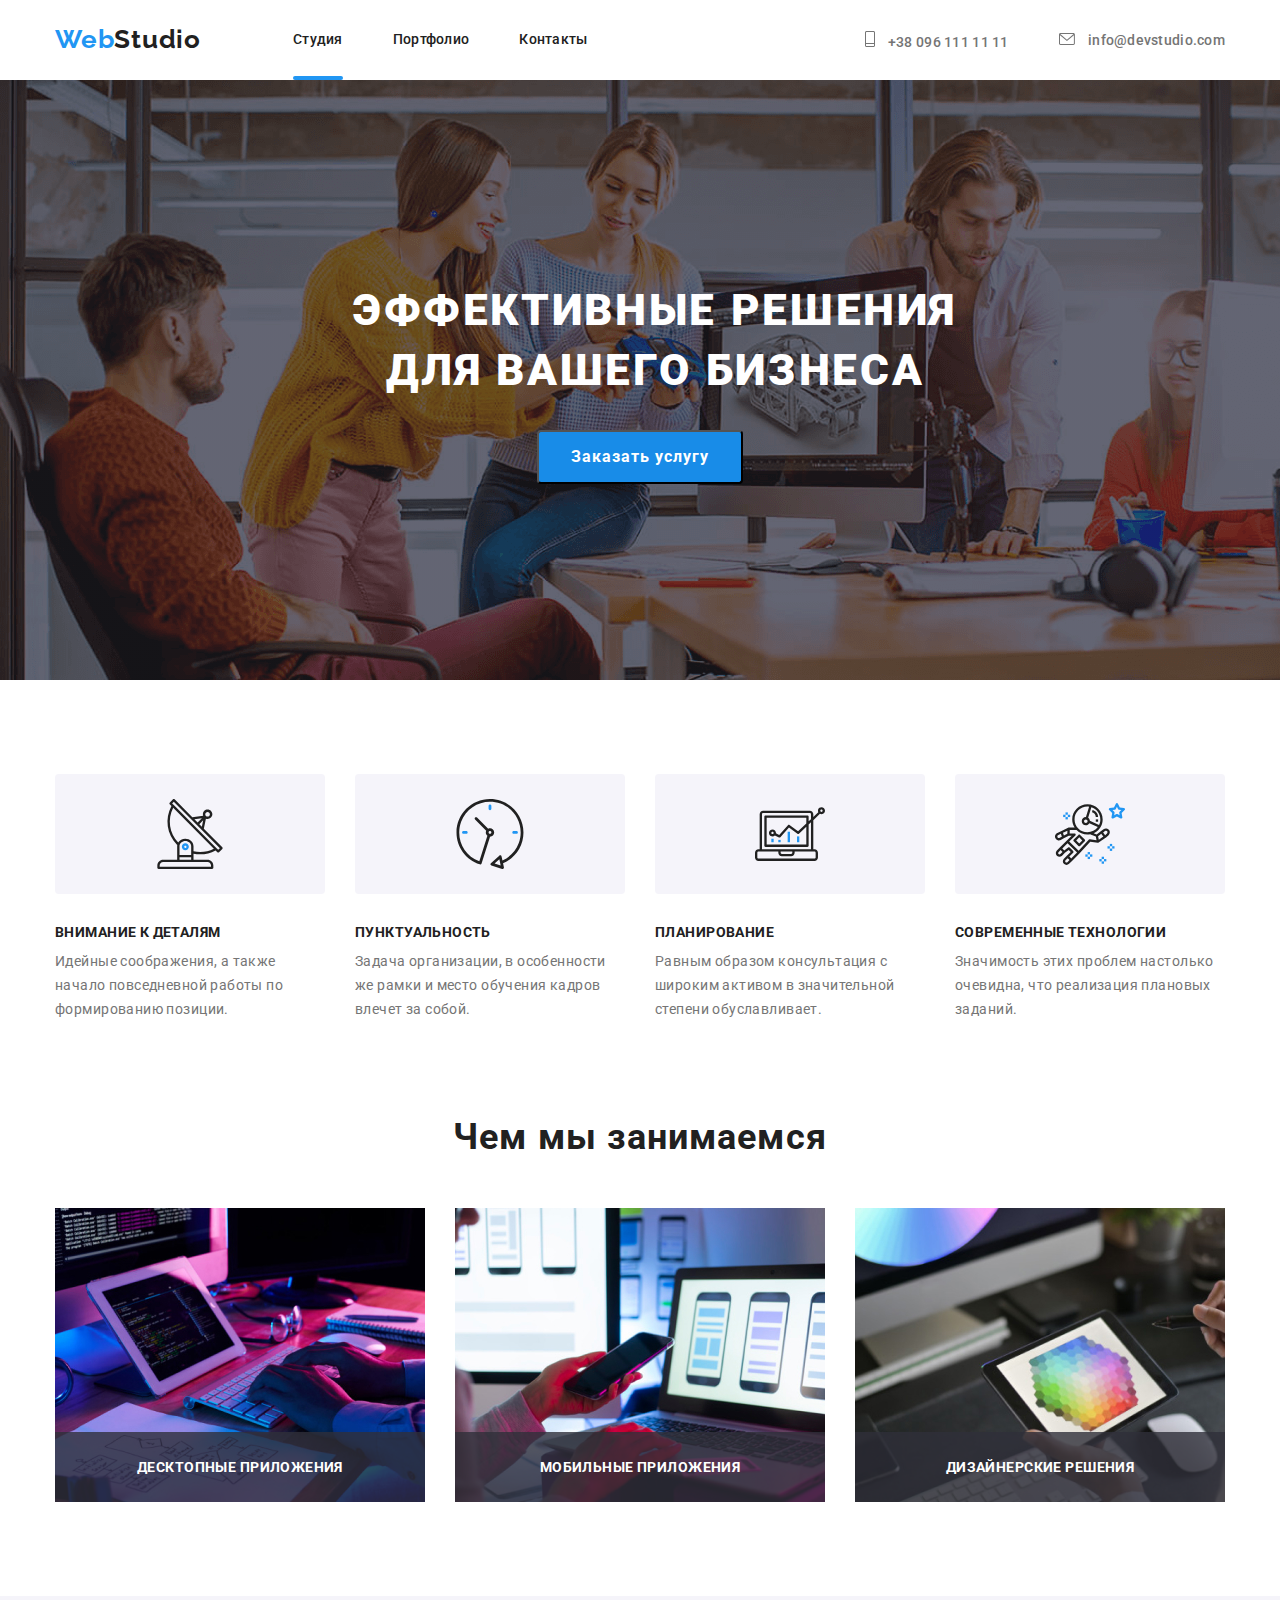
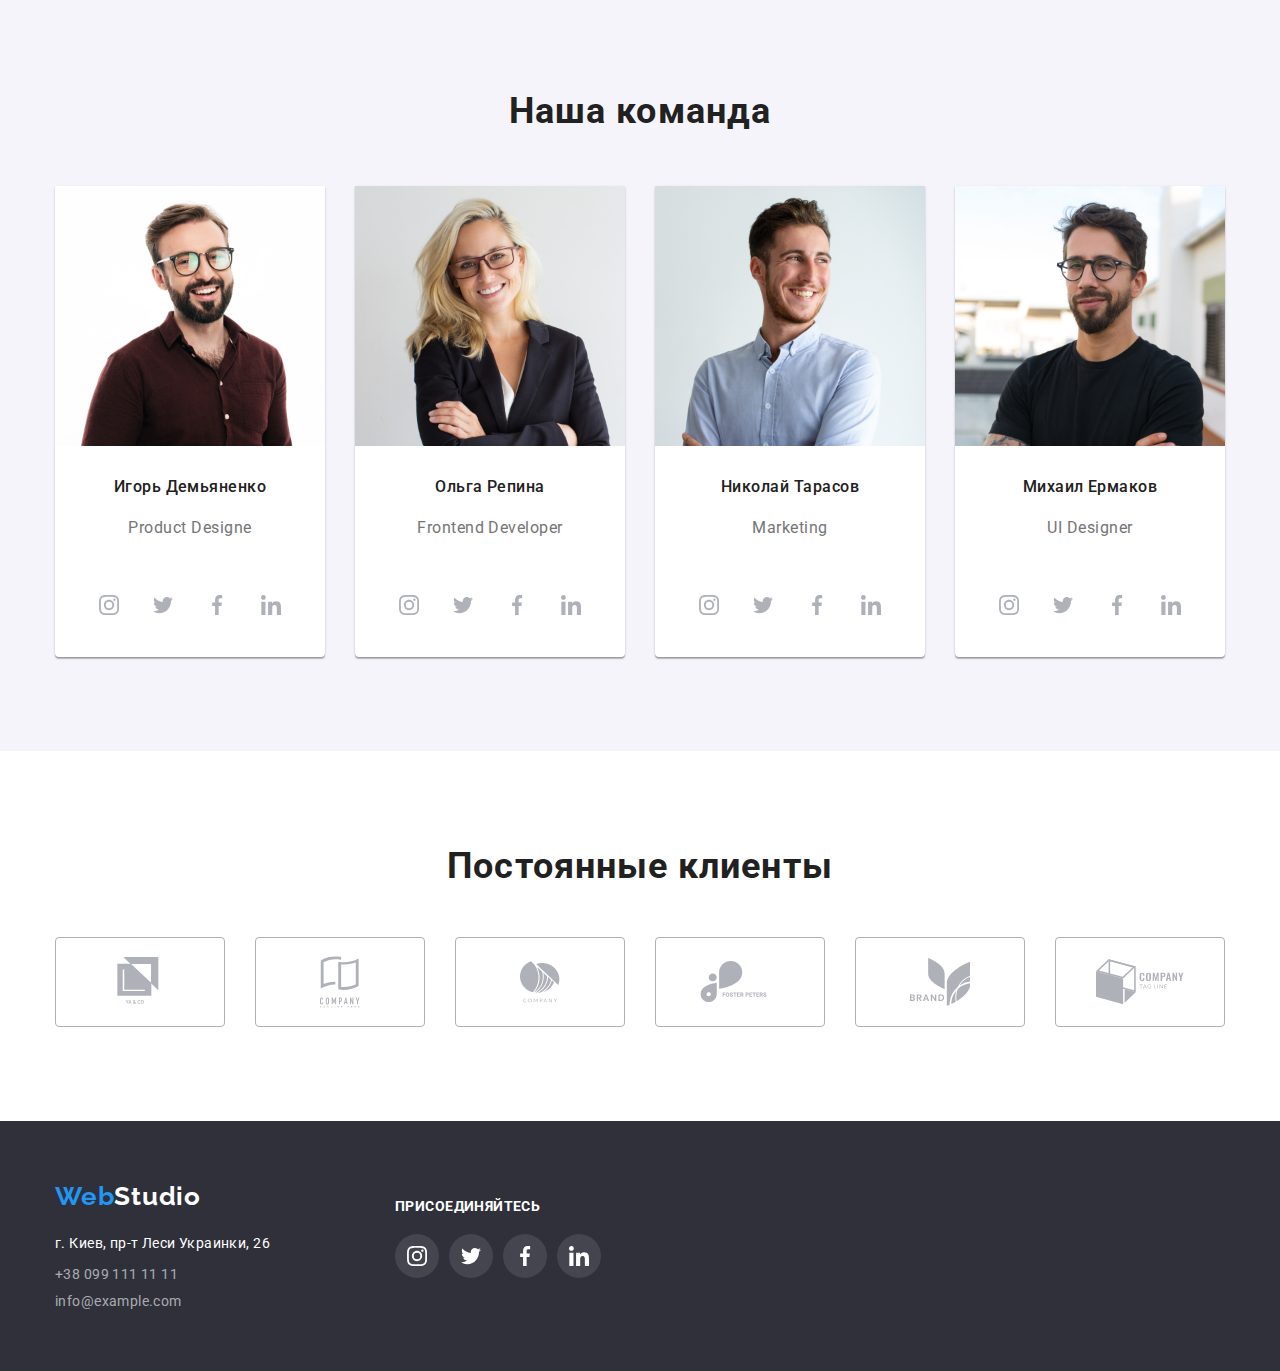
==== commit 8a142cfd: "animation" ====
--- a/index.html
+++ b/index.html
@@ -34,17 +34,17 @@
 
           <ul class="navigation-list list">
             <li class="nav-list-item">
-              <a class="nav-studio-link link" href="./index.html">
+              <a class="link nav-studio-link curent-link" href="./index.html">
                 <span class="studio-color">Студия</span>
               </a>
             </li>
             <li class="nav-list-item">
-              <a class="nav-portfolio-link link" href="./portfolio.html"
+              <a class="link nav-portfolio-link" href="./portfolio.html"
                 >Портфолио</a
               >
             </li>
             <li class="nav-list-item">
-              <a class="nav-contakts-link link" href="">Контакты</a>
+              <a class="nav-contakts-link link line" href="">Контакты</a>
             </li>
           </ul>
         </nav>
--- a/css/styles.css
+++ b/css/styles.css
@@ -103,17 +103,15 @@
   color: #212121;
   transition: all 250ms cubic-bezier(0.4, 0, 0.2, 1);
 }
-
-.nav-studio-link {
-  display: block;
+.curent-link {
   position: relative;
-  
-
- 
-
-}
-
-.nav-studio-link::after {
+  padding-bottom: 32px;
+}
+
+
+
+ 
+.curent-link ::after {
   position: absolute;
   left: 0;
   bottom:  0;
@@ -121,16 +119,14 @@
   display: block;
   width: 100%;
   height: 4px;
- 
-  
   border-radius: 2px;
   background-color: #2196F3;
-  opacity: 0;
-  transition: opacity 250ms cubic-bezier(0.4, 0, 0.2, 1);
-}
-
-.nav-studio-link:hover::after{
-  opacity: 1;}
+  transition: all 250ms cubic-bezier(0.4, 0, 0.2, 1);
+ 
+}
+
+/*.nav-studio-link:hover::after{
+  opacity: 1;}*/
 
 .navigation {
   display: flex;
@@ -245,7 +241,7 @@
 }
 .overlay  {
   height: 600px;
-  max-width: 1600px;
+  
   margin-left: auto;
   margin-right: auto;
   background-image: linear-gradient(to right,rgba(47, 48, 58, 0.4), rgba(47, 48, 58, 0.4)
@@ -596,7 +592,7 @@
   height: 90px;
   border-radius: 4px;
   color: #AFB1B8;
-  transition: all 250ml cubic-bezier(0.4, 0, 0.2, 1);
+  transition: all 250ms cubic-bezier(0.4, 0, 0.2, 1);
 
 }
 
@@ -887,12 +883,15 @@
   align-items: center;
   display: flex;
  
+   /*padding-top: 24px;
+   padding-bottom: 25px;
+   background-color: #ffffff;*/
+}
+.portfolio-header {
+  border: 1px solid #ECECEC;
    padding-top: 24px;
    padding-bottom: 25px;
    background-color: #ffffff;
-}
-.portfolio-header {
-  border: 1px solid #ECECEC;
 
 }
  
@@ -948,7 +947,7 @@
 }
 
 .navigation-list-link {
- display: block;
+ /*display: block;*/
 
   font-weight: 500;
   font-size: 14px;
